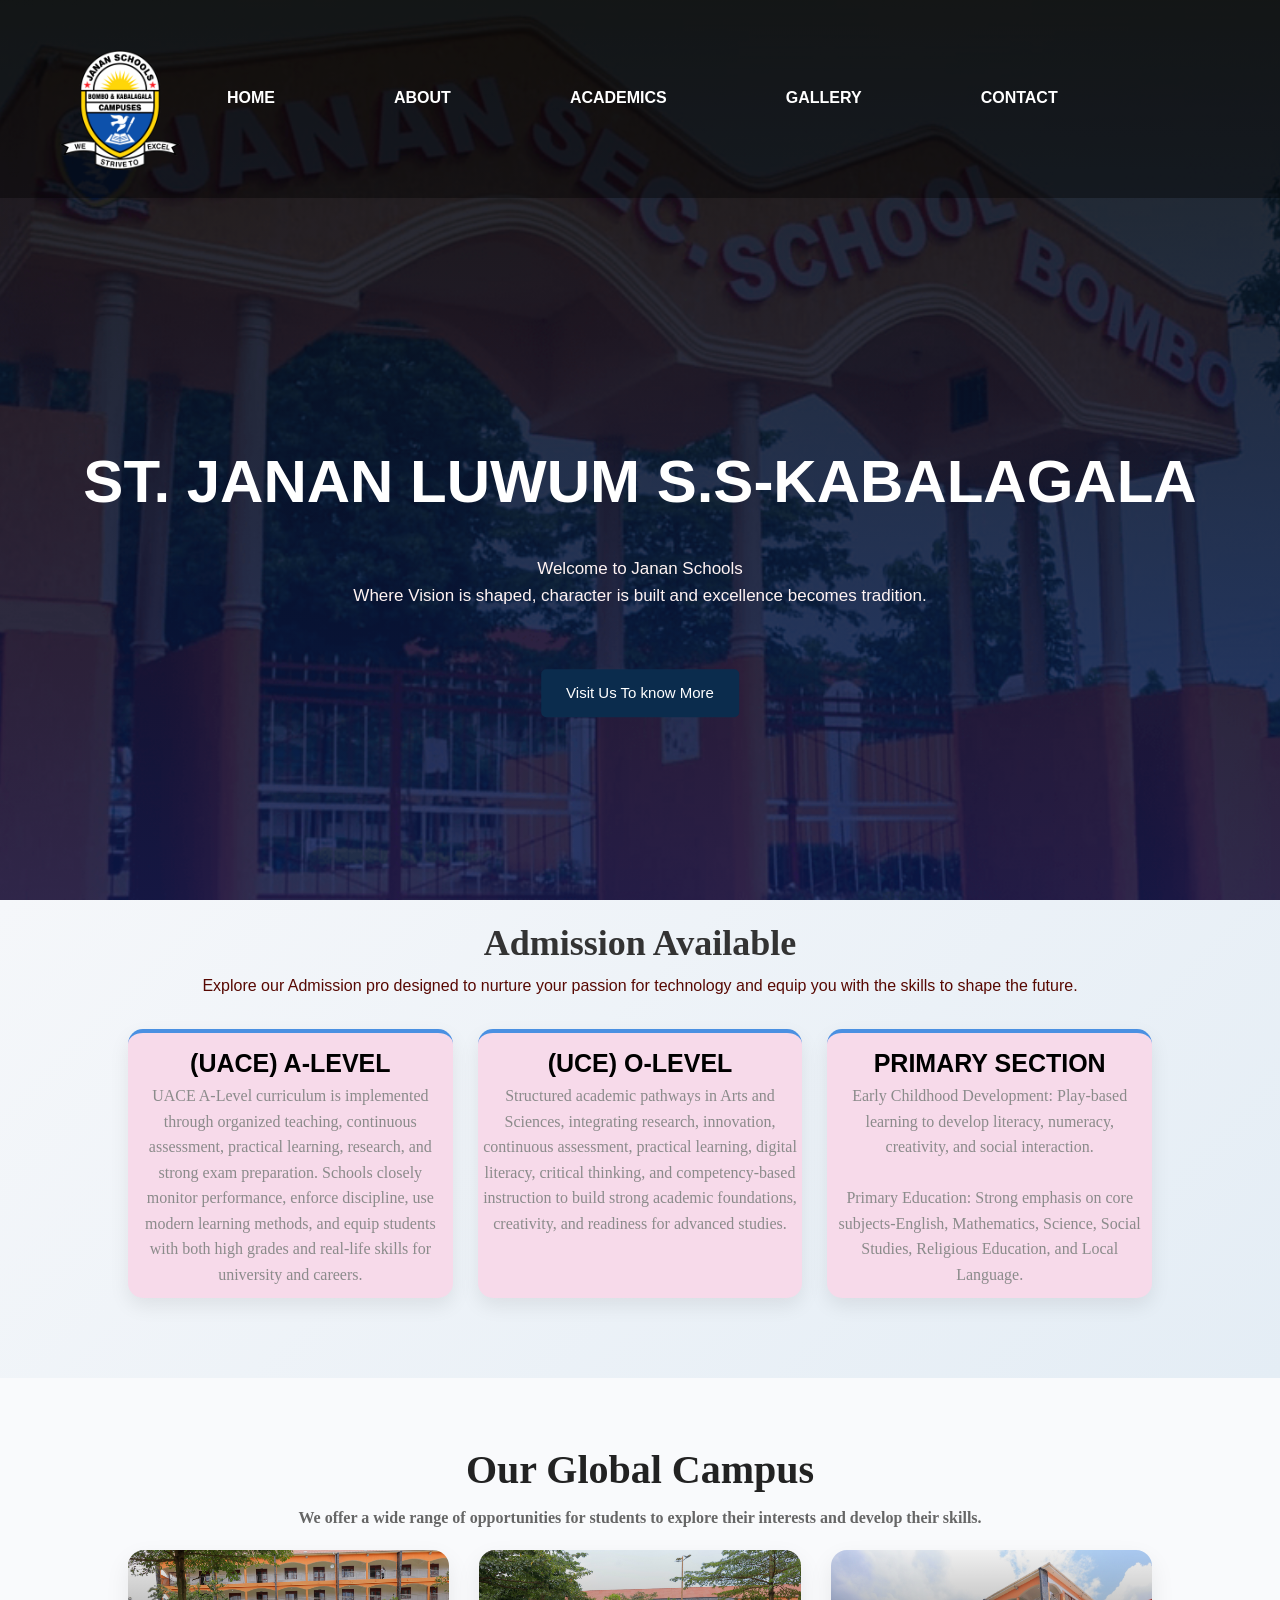
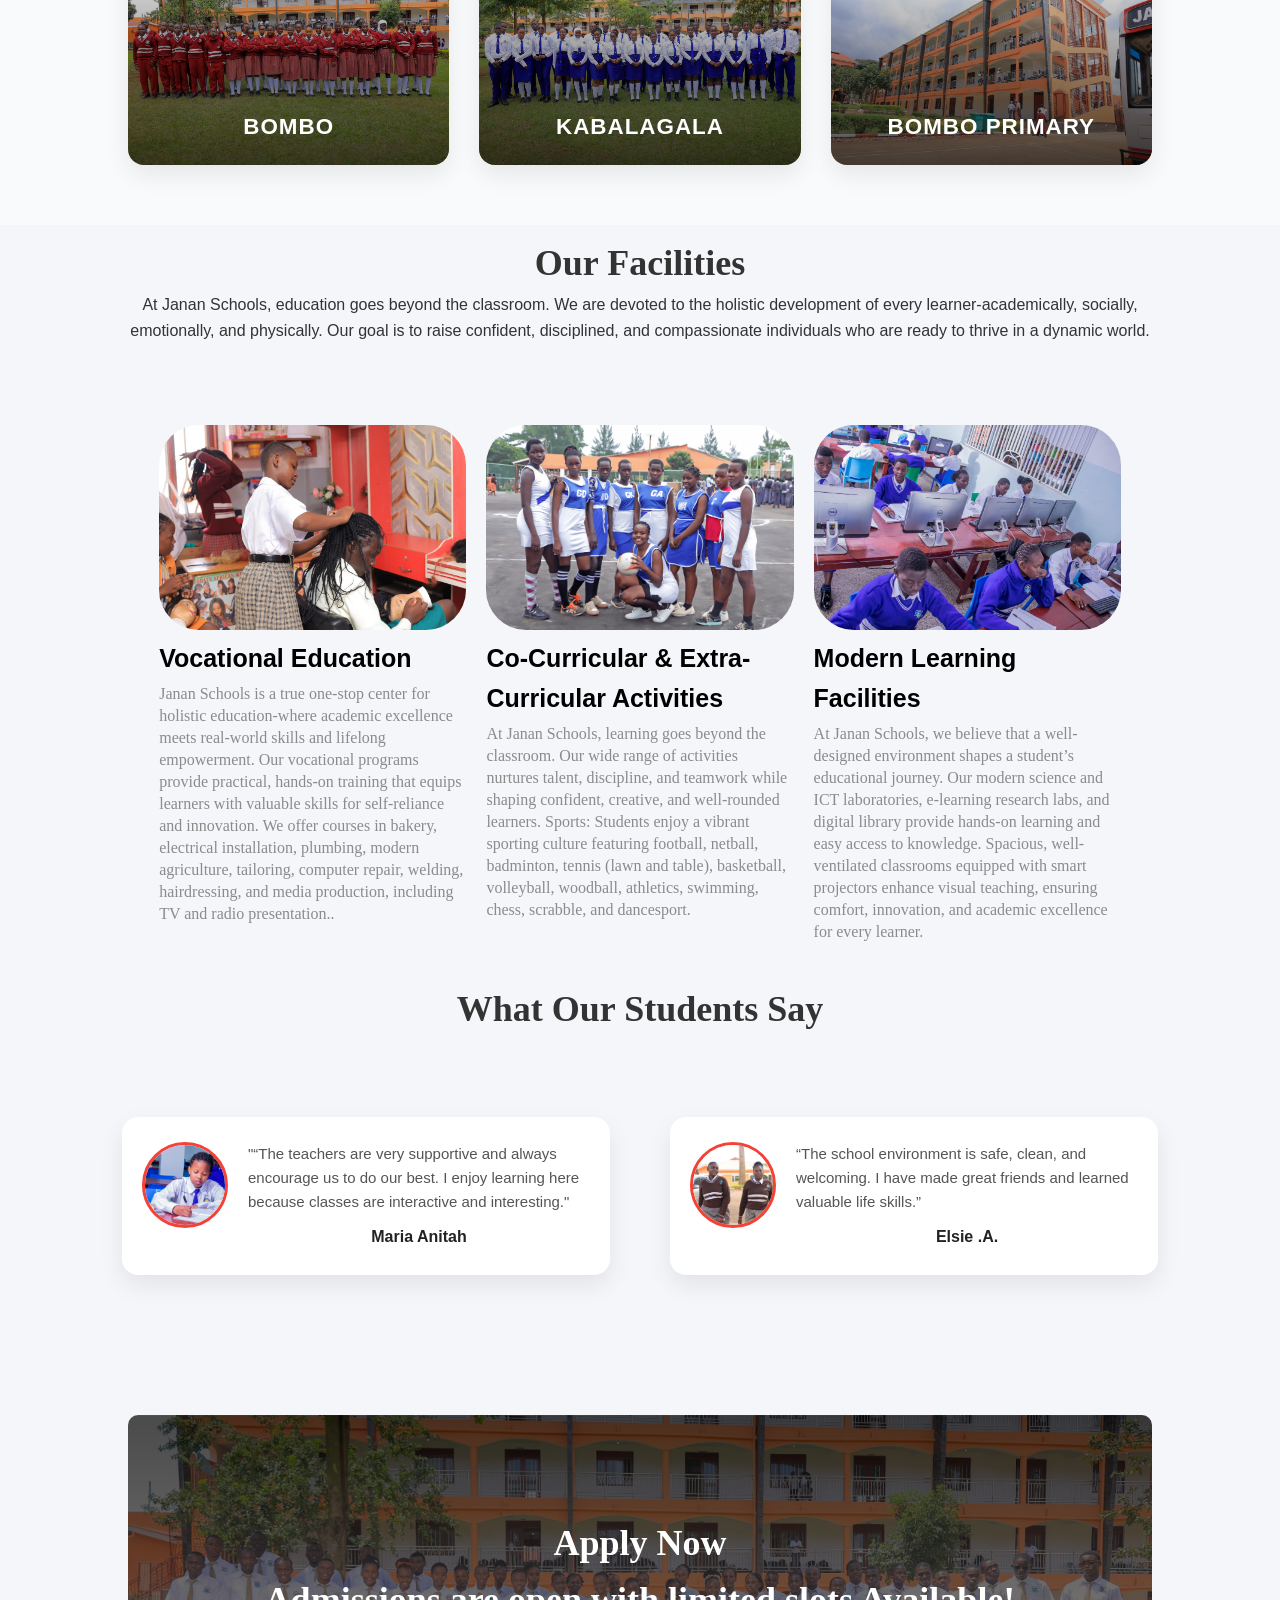
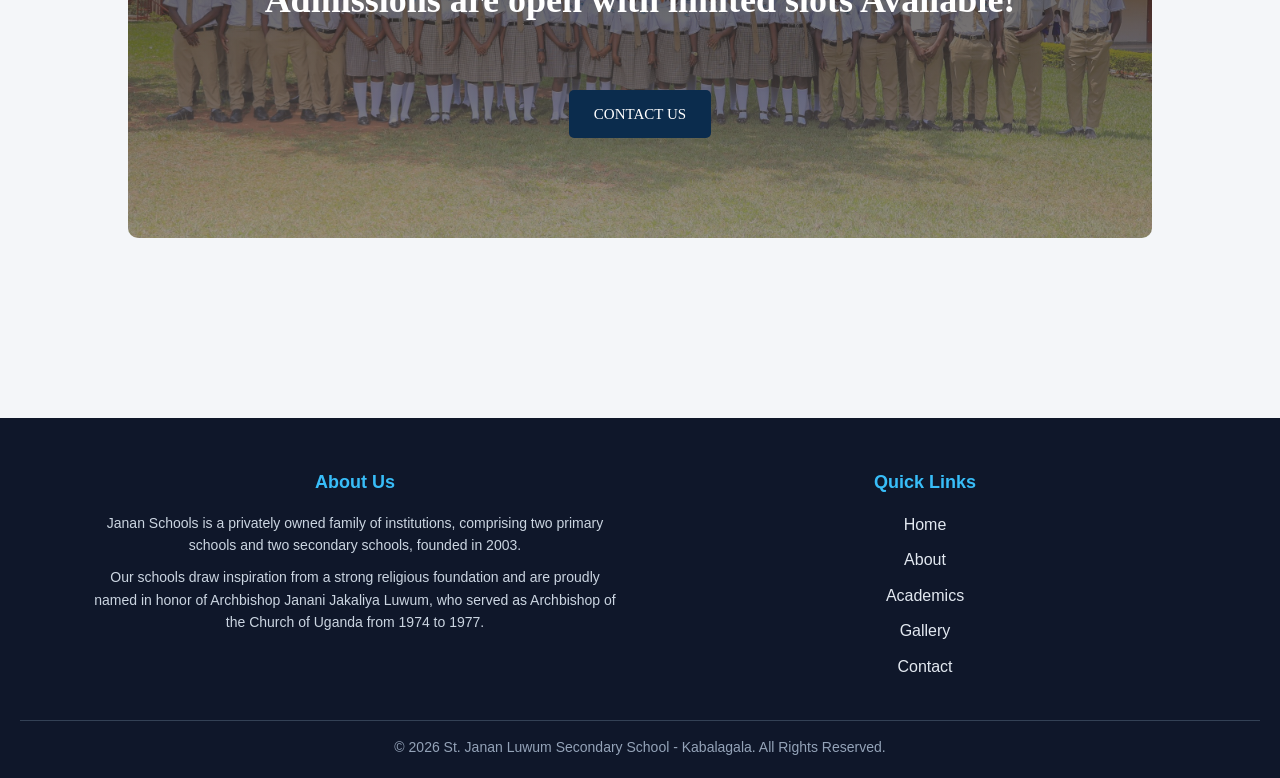
==== index.html @ 93f0259e "Add files via upload" ====
<!DOCTYPE html>
<html lang="en">
  <head>
    <meta charset="UTF-8" />
    <meta name="viewport" content="width=device-width, initial-scale=1.0" />
    <title>St.Janan Luwum S.S-Kabalagala</title>
    <link rel="icon" href="logo.png" type="image/x-icon" />
    <link rel="stylesheet" href="style.css" />
      </head>
  <body>
   <section class="header">
  <nav>
    <a href="home.html" class="logo">
      <img src="college_logo.png" alt="College Logo" />
    </a>

    <div class="nav-links">
      <ul>
        <li><a href="index.html">HOME</a></li>
        <li><a href="about.html">ABOUT</a></li>
        <li><a href="academics.html">ACADEMICS</a></li>
        <li><a href="gallery.html">GALLERY</a></li>
        <li><a href="contact.html">CONTACT</a></li>
      </ul>
    </div>
  </nav>

       <body class="janan-home">
              <div class="text-box">
        <h1>ST. JANAN LUWUM S.S-KABALAGALA</h1>
        <p> Welcome to Janan Schools <br>
          Where Vision is shaped, character is built and excellence becomes tradition.
        </p>
        <a href="" class="hero-btn">Visit Us To know More</a>
      </div>
    </section>

    <!-- -------course--------- -->
    <section class="course">
      <h1>Admission Available</h1>
      <div class="course-intro">
        <p>
          Explore our Admission pro designed to nurture
          your passion for technology and equip you with the skills to shape the
          future.
        </p> 
      </div>
      <div class="row">
        <div class="course-col">
          <h3>(UACE) A-LEVEL </h3>
          <p>
            UACE A-Level curriculum is implemented through organized teaching, continuous assessment, 
            practical learning, research, and strong exam preparation. Schools closely monitor performance, 
            enforce discipline, use modern learning methods, and equip students with both high grades and 
            real-life skills for university and careers.
          </p>
        </div>
        <div class="course-col">
          <h3>(UCE) O-LEVEL</h3>
          <p>
            Structured academic pathways in Arts and Sciences, integrating research, innovation, continuous assessment, 
            practical learning, digital literacy, critical thinking, and competency-based instruction to build strong 
            academic foundations, creativity, and readiness for advanced studies.
          </p>
        </div>
        <div class="course-col">
          <h3>PRIMARY SECTION</h3>
          <p>
            Early Childhood Development: Play-based learning to develop literacy, numeracy, creativity, and social interaction.<br><br>
            Primary Education: Strong emphasis on core subjects-English, Mathematics, Science, Social Studies, Religious Education, and Local Language.
          </p> 
        </div>
      </div>
    </section>

    <script>
document.addEventListener("DOMContentLoaded", function () {
  const courseSection = document.querySelector(".course");

  if (!courseSection) return;

  const observer = new IntersectionObserver((entries) => {
    entries.forEach(entry => {
      if (entry.isIntersecting) {
        courseSection.classList.add("course-animate");
      }
    });
  }, {
    threshold: 0.25
  });

  observer.observe(courseSection);
});
</script>

<section class="campus">
  <div class="campus-header">
    <h1>Our Global Campus</h1>
    <p>
      We offer a wide range of opportunities for students to explore their interests and develop their skills.
    </p>
  </div>

  <div class="campus-grid">
    <div class="campus-card">
      <img src="campus1.jpg" alt="" />
      <div class="overlay">
        <h3>BOMBO</h3>
      </div>
    </div>

    <div class="campus-card">
      <img src="campus2.jpg" alt="" />
      <div class="overlay">
        <h3>KABALAGALA</h3>
      </div>
    </div>

    <div class="campus-card">
      <img src="campus3.jpg" alt="" />
      <div class="overlay">
        <h3>BOMBO PRIMARY</h3>
      </div>
    </div>
  </div>
</section>

    <!-- --------------facilities---------------- -->

    <section class="facilities">
      <h1>Our Facilities</h1>
      <div class="facilities-intro">
        <p>
         At Janan Schools, education goes beyond the classroom. We are devoted to the holistic 
        development of every learner-academically, socially, emotionally, and physically. 
        Our goal is to raise confident, disciplined, and compassionate individuals who are ready to thrive in a dynamic world.
        </p> <br> <br>
      </div>
      <div class="row">
        <div class="facilities-col">
          <img src="facilities1.jpg" alt="" />
          <h3>Vocational Education</h3>
          <p>
            Janan Schools is a true one-stop center for holistic education-where academic excellence meets real-world skills 
            and lifelong empowerment.
            Our vocational programs provide practical, hands-on training that equips learners with valuable skills for 
            self-reliance and innovation.
            We offer courses in bakery, electrical installation, plumbing, modern agriculture, tailoring, computer repair, welding, hairdressing, 
            and media production, including TV and radio presentation..
          </p>
        </div>
        <div class="facilities-col">
          <img src="facilities2.jpg" alt="" />
          <h3>Co-Curricular & Extra-Curricular Activities</h3>
          <p>
            At Janan Schools, learning goes beyond the classroom. Our wide range of activities nurtures talent, 
            discipline, and teamwork while shaping confident, creative, and well-rounded learners.
            Sports: Students enjoy a vibrant sporting culture featuring football, netball, badminton, 
            tennis (lawn and table), basketball, volleyball, woodball, athletics, swimming, chess, scrabble, and dancesport.
          </p>
        </div>

        <div class="facilities-col">
          <img src="facilities3.jpg" alt="" />
          <h3>Modern Learning Facilities</h3>
          <p>
            At Janan Schools, we believe that a well-designed environment shapes a student’s educational journey.
            Our modern science and ICT laboratories, e-learning research labs, and digital library provide 
            hands-on learning and easy access to knowledge. Spacious, well-ventilated classrooms equipped with 
            smart projectors enhance visual teaching, ensuring comfort, innovation, and academic excellence for every learner.
          </p>
        </div>
      </div>
    </section>

    <!-- ---------testimonials-------------- -->

    <div class="row">
      <h1>What Our Students Say</h1>
      
      <div class="row">
        <div class="testimonial-col">
          <img src="student1.jpg" alt="" />
          <div>
            <p>
              "“The teachers are very supportive and always encourage us to do our best.
               I enjoy learning here because classes are interactive and interesting."
               
            </p>
            <h3>Maria Anitah</h3>
            
          </div>
        </div>

        <div class="testimonial-col">
          <img src="student2.png" alt="" />
          <div>
            <p>
              “The school environment is safe, clean, and welcoming.
              I have made great friends and learned valuable life skills.”
            </p>
            <h3>Elsie .A.</h3>
            <i class="fa fa-star"></i>
            <i class="fa fa-star"></i>
            <i class="fa fa-star"></i>
            <i class="fa fa-star"></i>
            <i class="fa fa-star-o"></i>
          </div>
        </div>
      </div>
    </section>

    <!-- --------call to action----------- -->

    <section class="cta">
      <h1>
        Apply Now <br />
        Admissions are open with limited slots Available!
      </h1>
      <a href="" class="hero-btn">CONTACT US</a>
    </section>

    <!-- ----------footer---------------- -->

    <footer class="footer">

  <div class="footer-container">

    <!-- ABOUT SECTION -->
    <div class="footer-section about">
      <h3>About Us</h3>
      <p>
        Janan Schools is a privately owned family of institutions, comprising two primary schools and two secondary schools, founded in 2003.
      </p>
      <p>
        Our schools draw inspiration from a strong religious foundation and are proudly named in honor of Archbishop Janani Jakaliya Luwum,
        who served as Archbishop of the Church of Uganda from 1974 to 1977.
      </p>
    </div>

    <!-- NAVIGATION LINKS -->
    <div class="footer-section">
      <h3>Quick Links</h3>
      <a href="index.html">Home</a>
      <a href="about.html">About</a>
      <a href="academics.html">Academics</a>
      <a href="gallery.html">Gallery</a>
      <a href="contact.html">Contact</a>
    </div>

  </div>

  <!-- BOTTOM BAR -->
  <div class="footer-bottom">
    <p>© 2026 St. Janan Luwum Secondary School - Kabalagala. All Rights Reserved.</p>
  </div>

</footer>
    
      

    <!--Javascript for Toggle Menu-->
    <script>
      var navLinks = document.getElementById("navLinks");

      function showMenu() {
        navLinks.style.right = "0";
      }

      function hideMenu() {
        navLinks.style.right = "-200px";
      }
    </script>
  </body>
</html>
---- style.css ----
* {
  margin: 0;
  padding: 0;
}

.header {
  min-height: 100vh;
  width: 100%;
  background-image: 
    linear-gradient(rgba(7, 7, 7, 0.877), rgba(9, 22, 78, 0.815)),
    url("bg1.jpeg");
  background-position: center;
  background-size: cover;
  position: relative;
}
nav {
  display: flex;
  padding: 0% 6%;
  justify-content: space-between;
  align-items: center;
  background: #0b2c4d;
}

nav img {
  margin-top: 30px;
  width: 150px;
}

.nav-links {
  flex: 1;
  text-align: left;
}

.nav-links ul {
  list-style: none;
  display: flex;
  }

.nav-links ul li  {
  list-style: none;
  display: inline-block;
  padding: 10px 35px;
  position: relative; 
}
  .nav-links ul li a{
  color: white;
  text-decoration: none;
  font-size: 16px;
  font-weight: bold;
  transition: 0.3s;
  font-family: "Poppins", sans-serif;
}

.nav-links ul li::after {
  content: "";
  width: 0%;
  height: 2px;
  background: #f44336;
  display: block;
  margin: auto;
  transition: 0.5s;
}

.nav-links ul li:hover::after {
  width: 100%;
}

.nav-links ul li a:hover,
.nav-links ul li a.active {
  color: #ffcc00;
}


.text-box {
  width: 87%;
  color: white;
  position: absolute;
  top: 64%;
  left: 50%;
  transform: translate(-50%, -50%);
  text-align: center;
}

.text-box h1 {
  font-size: 60px;
  font-family: "Montserrat", sans-serif;
}

.text-box p {
  margin: 25px 0 40px;
  color: #fff3f3;
  font-size: 17px;
  font-family: "Poppins", sans-serif;
}

.hero-btn {
  display: inline-block;
  text-decoration: none;
  color: white;
  border: 1px solid #ffffff;
  padding: 12px 34px;
  font-size: 15px;
  background: darkblue;
  position: relative;
}

.hero-btn:hover {
  border: 1px solid #f44336;
  background: #f44336;
  transition: 0.8s;
}

nav .fa {
  display: none;
}

@media (max-width: 700px) {
  .text-box h1 {
    font-size: 35px;
  }

  .nav-links ul li {
    display: block;
  }

  .nav-links {
    position: fixed;
    background: #f44336;
    height: 100vh;
    width: 200px;
    max-width: 100%;
    top: 0;
    right: -200px;
    text-align: left;
    z-index: 2;
    transition: 0.3s;
  }

  nav .fa {
    display: block;
    color: #fff;
    margin: 10px;
    font-size: 22px;
    cursor: pointer;
  }

  .nav-links ul {
    padding: 30px;
  }
}


.header {
  position: relative;
  width: 100%;
  height: 100vh;
  overflow: hidden;
  font-family: Arial, sans-serif;
}

/* NAVIGATION */
.header nav {
  display: flex;
  justify-content: space-between;
  align-items: center;
  padding: 20px 60px;
  position: absolute;
  width: 100%;
  z-index: 10;
  background: rgba(0, 0, 0, 0.4);
}

.header .logo img {
  width: 120px;
}

.header .nav-links ul {
  list-style: none;
  display: flex;
  gap: 25px;
}

.header .nav-links ul li a {
  text-decoration: none;
  color: white;
  font-weight: bold;
  padding: 8px 12px;
  transition: 0.3s;
}

.header .nav-links ul li a:hover {
  background: #ffcc00;
  color: #000;
  border-radius: 5px;
}



/* ----course---------- */

/* ===== COURSE SECTION (SAFE ISOLATED VERSION) ===== */
.course {
  width: 100%;
  padding: 80px 10%;
  background: linear-gradient(135deg, #f5f7fa, #e4edf5);
  text-align: center;
  overflow: hidden;
}


/* Row */
.course .row {
  display: flex;
  flex-wrap: wrap;
  justify-content: center;
  gap: 25px;
}

/* Cards */
.course-col {
  flex: 1;
  min-width: 280px;
  max-width: 350px;
  background: #fff;
  padding: 25px 20px;
  border-radius: 15px;
  box-shadow: 0 8px 20px rgba(0,0,0,0.08);
  border-top: 4px solid #4a90e2;

  opacity: 0;
  transform: translateY(40px);
  transition: all 0.8s ease;
}

/* Hover */
.course-col:hover {
  transform: translateY(-8px);
  box-shadow: 0 12px 28px rgba(0,0,0,0.12);
  border-top-color: #ff9800;
}

/* ===== SAFE ANIMATION TRIGGER (ISOLATED CLASS) ===== */
.course.course-animate h1,
.course.course-animate .course-intro p {
  opacity: 1;
  transform: translateY(0);
}

.course.course-animate .course-col {
  opacity: 1;
  transform: translateY(0);
}

/* Stagger */
.course.course-animate .course-col:nth-child(1) { transition-delay: 0.2s; }
.course.course-animate .course-col:nth-child(2) { transition-delay: 0.4s; }
.course.course-animate .course-col:nth-child(3) { transition-delay: 0.6s; }

/* Responsive */
@media (max-width: 768px) {
  .course {
    padding: 60px 5%;
  }

  .course h1 {
    font-size: 30px;
  }

  .course-col {
    text-align: center;
  }
}



/* ===== Admissions Section (Scoped) ===== */
.course-admissions {
  padding: 80px 10%;
  background: linear-gradient(135deg, #f6f9ff, #eef4ff);
  font-family: "Segoe UI", sans-serif;
}

/* Header */
.course-admissions .course-header {
  text-align: center;
  margin-bottom: 40px;
}

.course-admissions h1 {
  font-size: 42px;
  color: #1f2a44;
  margin-bottom: 10px;
  letter-spacing: 1px;
}

.course-admissions .subtitle {
  font-size: 18px;
  color: #5b6b8a;
}

/* Intro */
.course-admissions .course-intro {
  max-width: 900px;
  margin: 0 auto 50px;
  text-align: center;
  color: #444;
  font-size: 16px;
  line-height: 1.7;
}

/* Grid Layout */
.course-admissions .course-grid {
  display: grid;
  grid-template-columns: repeat(auto-fit, minmax(260px, 1fr));
  gap: 25px;
}

/* Cards */
.course-admissions .course-card {
  background: #ffffff;
  border-radius: 16px;
  padding: 25px;
  box-shadow: 0 10px 25px rgba(0,0,0,0.08);
  transition: transform 0.3s ease, box-shadow 0.3s ease;
  position: relative;
  overflow: hidden;
}

.course-admissions .course-card:hover {
  transform: translateY(-8px);
  box-shadow: 0 15px 35px rgba(0,0,0,0.12);
}

/* Badge */
.course-admissions .badge {
  display: inline-block;
  background: #1f6fff;
  color: #fff;
  font-size: 12px;
  padding: 5px 10px;
  border-radius: 20px;
  margin-bottom: 10px;
}

/* Titles */
.course-admissions .course-card h3 {
  font-size: 20px;
  color: #1f2a44;
  margin-bottom: 10px;
}

/* Button */
.course-admissions .apply-btn {
  display: inline-block;
  margin-top: 15px;
  padding: 10px 18px;
  background: #1f6fff;
  color: #fff;
  text-decoration: none;
  border-radius: 8px;
  font-weight: 500;
  transition: 0.3s;
}

.course-admissions .apply-btn:hover {
  background: #0f4fd6;
}

.course {
  width: 80%;
  margin: auto;
  text-align: center;
  padding-top: 15px;
}

h1 {
  font-size: 36px;
  font-weight: 600;
}

.course-col p {
  color: #8b8b8b;
  font-size: 16px;
  font-weight: 400;
  }

.row {
  margin-top: 3%;
  display: flex;
  justify-content: space-between;
}

.course-col {
  flex-basis: 30%;
  background: rgb(247, 218, 234);
  border-radius: 15px;
  padding: 10px 5px;
  box-sizing: border-box;
  transition: 0.5s;
  color:#f44336;
  
}
.bottom {
  background-color: darkblue;
  text-align:center;
  margin-bottom: auto;
  color:yellow;

}

.course-intro p {
  color: #570802;
  font-family: 'Segoe UI', Tahoma, Geneva, Verdana, sans-serif;
}

h3 {
  text-align: center;
  font-weight: 800px;
  color: #000000;
  font-size: 25px;
  font-family: 'Lucida Sans', 'Lucida Sans Regular', 'Lucida Grande', 'Lucida Sans Unicode', Geneva, Verdana, sans-serif;
}

.hero-btn {
  background-color: darkblue;
  border-radius: 40px;
}

.course-col:hover {
  box-shadow: 0 0 20px 0px rgba(0, 0, 0, 0.4);
  border-radius: 30px;
  transform: translateY(-10px);
}

@media (max-width: 700px) {
  .row {
        flex-direction: column;
  }

  .course-col:hover {
    box-shadow: 0 0 5px 0px rgba(0, 0, 0, 0.4);
    border-radius: 0px;
    transform: translateX(0px);
  }
}

/* -------------campus----------------- */
.campus {
  padding: 60px 10%;
  background: #f9fafc;
  text-align: center;
}

.campus-header h1 {
  font-size: 2.5rem;
  margin-bottom: 3px;
  color: #222;
}

.campus-header p {
  color: #666;
  font-weight: bold;
  margin: 0 auto;
  line-height: 1.6;
}

.campus-grid {
  display: grid;
  grid-template-columns: repeat(auto-fit, minmax(280px, 1fr));
  gap: 30px;
  margin-top: 20px;
}

.campus-card {
  position: relative;
  overflow: hidden;
  border-radius: 16px;
  cursor: pointer;
  box-shadow: 0 10px 25px rgba(0,0,0,0.08);
  transition: transform 0.3s ease, box-shadow 0.3s ease;
}

.campus-card img {
  width: 100%;
  height: 100%;
  display: block;
  transition: transform 0.5s ease;
}

/* Hover effects */
.campus-card:hover {
  transform: translateY(-10px);
  box-shadow: 0 20px 40px rgba(0,0,0,0.15);
}

.campus-card:hover img {
  transform: scale(1.1);
}

/* Overlay */
.overlay {
  position: absolute;
  bottom: 0;
  left: 0;
  width: 100%;
  height: 100%;
  background: linear-gradient(to top, rgba(0,0,0,0.7), transparent);
  display: flex;
  align-items: flex-end;
  justify-content: center;
  padding-bottom: 20px;
  transition: 0.3s ease;
}

.overlay h3 {
  color: #fff;
  font-size: 1.4rem;
  letter-spacing: 1px;
}

/* -------------gallery----------------- */

.gallery {
  padding: 20px 5%;
  background: #f9f9fb;
  text-align: center;
}

.gallery h1 {
  font-size: 2.5rem;
  margin-bottom: 10px;
  color: #222;
  font-weight: 700;
}

.gallery p {
  font-size: 1rem;
  color: #555;
  margin-bottom: 40px;
  line-height: 1.6;
}

/* Grid Layout */
.gallery .row {
  display: grid;
  grid-template-columns: repeat(auto-fit, minmax(250px, 1fr));
  gap: 20px;
}

/* Image Container */
.gallery .campus-col {
  overflow: hidden;
  border-radius: 12px;
  position: relative;
  background: #000;
  box-shadow: 0 4px 15px rgba(0,0,0,0.08);
}

/* Images */
.gallery .campus-col img {
  width: 100%;
  height: 100%;
  display: block;
  object-fit: cover;
  transition: transform 0.5s ease, opacity 0.4s ease;
}

/* Hover Effects */
.gallery .campus-col:hover img {
  transform: scale(1.1);
  opacity: 0.85;
}

/* Optional overlay effect */
.gallery .campus-col::after {
  content: "View";
  position: absolute;
  bottom: 0;
  left: 0;
  width: 100%;
  padding: 10px;
  background: linear-gradient(transparent, rgba(0,0,0,0.7));
  color: #fff;
  font-size: 0.9rem;
  opacity: 0;
  transition: opacity 0.3s ease;
}

.gallery .campus-col:hover::after {
  opacity: 1;
}

/* Responsive Tweaks */
@media (max-width: 768px) {
  .gallery h1 {
    font-size: 2rem;
  }

  .gallery p {
    font-size: 0.95rem;
  }
}
/* Initial state */
.gallery .campus-col.hidden {
  opacity: 0;
  transform: translateY(50px) scale(0.95);
  filter: blur(6px);
}

/* Animated state */
.gallery .campus-col.show {
  opacity: 1;
  transform: translateY(0) scale(1);
  filter: blur(0);
  transition: 
    opacity 0.6s ease,
    transform 0.6s ease,
    filter 0.6s ease;
}

/* ---------------facilities--------------------- */

.facilities {
  width: 80%;
  margin: auto;
  text-align: center;
  padding-top: 10px;
}

.facilities-intro p {
  font-family: 'Segoe UI', Tahoma, Geneva, Verdana, sans-serif;
}

.facilities-col {
  flex-basis: 30%;
  border-radius: 15px;
  text-align: left;
}

.facilities-col img {
  width: 100%;
  border-radius: 40px;
}

.facilities-col p {
  padding: 0;
  color: #8b8b8b;
  font-size: 16px;
  line-height: 22px;
}

.facilities-col h3 {
  margin-bottom: 5px;
  text-align: left;
}

/* --------------testimonials---------------- */

.testimonial {
  width: 80%;
  margin: auto;
  text-align: center;
  padding: 60px 0 30px;
}

.testimonial-col {
  flex-basis: 35%;
  border-radius: 16px;
  margin: 20px;
  background: #ffffff;
  padding: 25px 20px;
  cursor: pointer;
  display: flex;
  align-items: flex-start;
  gap: 20px;

  box-shadow: 0 10px 25px rgba(0, 0, 0, 0.08);
  transition: transform 0.3s ease, box-shadow 0.3s ease;
}

.testimonial-col:hover {
  transform: translateY(-5px);
  box-shadow: 0 15px 35px rgba(0, 0, 0, 0.12);
}

.testimonial-col img {
  height: 80px;
  width: 80px;
  object-fit: cover;
  border-radius: 50%;
  border: 3px solid #f44336;
}

.testimonial-col p {
  font-size: 15px;
  line-height: 1.6;
  color: #555;
  margin-bottom: 10px;
  font-family: "Poppins", sans-serif;
}

.testimonial-col h3 {
  font-family: "Poppins", sans-serif;
  margin: 0;
  color: #222;
  font-size: 16px;
}

.testimonial-col .fa {
  color: #f44336;
  margin-top: 8px;
  font-size: 14px;
}

/* Layout improvement for row */
.row {
  display: flex;
  justify-content: center;
  flex-wrap: wrap;
  gap: 20px;
}

/* Mobile responsiveness */
@media (max-width: 700px) {
  .testimonial {
    width: 90%;
    padding: 40px 0;
  }

  .testimonial-col {
    flex-basis: 100%;
    flex-direction: column;
    text-align: center;
    align-items: center;
  }

  .testimonial-col img {
    margin: 0 0 10px 0;
  }
}

/* -------------cta---------- */

.cta {
  margin: 100px auto;
  width: 80%;
  background-image: 
    linear-gradient(rgba(0, 0, 0, 0.7), rgba(117, 108, 108, 0.7)),
    url("bg2.jpg");
  background-position: center;
  background-size: cover;
  border-radius: 10px;
  text-align: center;
  padding: 100px 0;
}

.cta h1 {
  color: #fff;
  margin-bottom: 40px;
  padding: 0;
}

@media (max-width: 700px) {
  .cta h1 {
    font-size: 24px;
  }
}

/* ---------footer------------ */

/* ================= GLOBAL FOOTER ================= */

html, body {
  margin: 0;
  padding: 0;
  box-sizing: border-box;
}

/* MAIN FOOTER */
.footer {
  width: 100%;
  text-align: center;
  padding: 30px 15px;
  background: linear-gradient(135deg, #570802, #8b1e12, #f44336);
  color: #ffffff;
  font-family: Verdana, Geneva, Tahoma, sans-serif;
}

.footer h1 {
  margin: 0 0 5px;
  font-size: 20px;
  font-weight: 500;
}

.footer-intro p {
  font-size: 12px;
  color: #f5d6d3;
  
  margin: 0 auto;
  line-height: 1.5;
}




.footer {
  background: #0f172a;
  color: #ffffff;
  padding: 50px 20px 20px;
  margin-top: 60px;
}

/* layout */
.footer-container {
  max-width: 1100px;
  margin: auto;
  display: flex;
  justify-content: space-between;
  gap: 40px;
  flex-wrap: wrap;
}

/* sections */
.footer-section {
  flex: 1;
  min-width: 250px;
}

.footer-section h3 {
  font-size: 18px;
  margin-bottom: 15px;
  color: #38bdf8;
}

/* about text */
.footer-section p {
  font-size: 14px;
  line-height: 1.6;
  color: #cbd5e1;
  margin-bottom: 10px;
}

/* links */
.footer-section a {
  display: block;
  color: #e2e8f0;
  text-decoration: none;
  margin-bottom: 10px;
  transition: 0.3s;
}

.footer-section a:hover {
  color: #38bdf8;
  padding-left: 6px;
}

/* bottom bar */
.footer-bottom {
  text-align: center;
  border-top: 1px solid #334155;
  margin-top: 30px;
  padding-top: 15px;
  font-size: 14px;
  color: #94a3b8;
}

/* responsive */
@media (max-width: 700px) {
  .footer-container {
    flex-direction: column;
    text-align: center;
  }

  .footer-section a {
    display: inline-block;
    margin: 5px 10px;
  }
}




/* Make sure it always sticks to full width */
.body {
  margin: 0;
  padding: 0;
}

/* --------------------about us page--------------------------------- */

.sub-header {
  height: 40vh;
  width: 100%;
  background-image: 
    linear-gradient(rgba(4, 9, 30, 0.7), rgba(4, 9, 30, 0.7)),
    url("about_us.jpg");
  background-position: center;
  background-size: cover;
  text-align: center;
}

.sub-header h1 {
  margin-top: 30px;
  font-family: "Montserrat", sans-serif;
  color: #fff;
}

.about-us {
  width: 80%;
  margin: auto;
  padding-top: 20px;
  padding-bottom: 10px;
}

.about-col {
  flex-basis: 48%;
  padding: 30px 2px;
}

.about-col img {
  width: 100%;
}

.about-col h1 {
  padding-top: 0;
  margin-top: 10px;
}

.about-col p {
  padding: 15px 0 25px;
  color: #8b8b8b;
  line-height: 25px;
}

.red-btn {
  border: 1px solid #f44336;
  background: transparent;
  color: #f44336;
}

.red-btn:hover {
  color: #fff;
}

@media (max-width: 700px) {
  .sub-header {
    height: 50vh;
    width: 100%;
    background: 
      linear-gradient(rgba(4, 9, 30, 0.7), rgba(4, 9, 30, 0.7)),
      url("bg3.jpg") center/cover;
    text-align: center;
  }
}

  .about-col img {
    display: none;
  }

  .about-col {
    flex-basis: 48%;
    padding: 0px 2px;
  }

  .about-us {
    width: 80%;
    margin: auto;
    padding-top: 0px;
    padding-bottom: 20px;
  }



/* BASE (Mobile First) */
.about-us {
  padding: 50px 20px;
  background: #f9fafc;
  font-family: Arial, sans-serif;
}

.about-container {
  display: flex;
  flex-direction: column;
  gap: 25px;
}

/* IMAGE */
.about-image img {
  width: 100%;
  border-radius: 14px;
  box-shadow: 0 10px 25px rgba(0,0,0,0.12);
}

/* TEXT */
.about-content h1 {
  font-size: 24px;
  color: #1f2937;
  margin-bottom: 10px;
}

.intro {
  color: #555;
  font-size: 15px;
  margin-bottom: 20px;
}

/* GRID (Mobile: 1 column) */
.about-grid {
  display: grid;
  grid-template-columns: 1fr;
  gap: 15px;
}

/* CARDS */
.about-card {
  background: #fff;
  padding: 15px;
  border-radius: 12px;
  box-shadow: 0 5px 15px rgba(0,0,0,0.08);
}

.about-card h3 {
  color: #b91c1c;
  font-size: 16px;
  margin-bottom: 8px;
}

.about-card p,
.about-card ul {
  font-size: 14px;
  color: #444;
}

.about-card ul {
  padding-left: 18px;
}

.hero-btn {
  display: inline-block;
  margin-top: 20px;
  padding: 10px 18px;
  background: #b91c1c;
  color: #fff;
  border-radius: 8px;
  text-decoration: none;
  transition: 0.3s ease;
}

.hero-btn:hover {
  background: #7f1d1d;
}

/* TABLET */
@media (min-width: 768px) {
  .about-container {
    flex-direction: row;
    align-items: center;
  }

  .about-image,
  .about-content {
    flex: 1;
  }

  .about-grid {
    grid-template-columns: 1fr 1fr;
  }

  .about-content h1 {
    font-size: 30px;
  }
}

/* DESKTOP */
@media (min-width: 1024px) {
  .about-us {
    padding: 80px 10%;
  }

  .about-content h1 {
    font-size: 34px;
  }
}



/* PAGE BACKGROUND (important for glass effect) */
.about-us {
  padding: 80px 10%;
  background: linear-gradient(135deg, #eef2ff, #f9fafc);
  font-family: Arial, sans-serif;
}

/* MAIN LAYOUT */
.about-container {
  display: flex;
  gap: 40px;
  align-items: center;
  flex-wrap: wrap;
}

/* IMAGE GLASS FRAME */
.about-image img {
  width: 100%;
  border-radius: 18px;
  box-shadow: 0 10px 30px rgba(0,0,0,0.15);
}

/* GLASS CONTENT CARD */
.about-content {
  flex: 1;
  min-width: 320px;

  background: rgba(255, 255, 255, 0.25);
  backdrop-filter: blur(12px);
  -webkit-backdrop-filter: blur(12px);

  border: 1px solid rgba(255, 255, 255, 0.4);
  border-radius: 20px;

  padding: 30px;
  box-shadow: 0 8px 32px rgba(0,0,0,0.12);
}

/* TITLE */
.about-content h1 {
  font-size: 32px;
  font-weight: 700;
  color: #1f2937;
  line-height: 1.3;
  margin-bottom: 15px;
}

/* INTRO TEXT */
.about-content .intro {
  font-size: 16px;
  line-height: 1.8;
  color: #374151;
  margin-bottom: 20px;
}

/* GLASS GRID CARDS */
.about-grid {
  display: grid;
  grid-template-columns: 1fr 1fr;
  gap: 15px;
}

/* INDIVIDUAL GLASS CARDS */
.about-card {
  background: rgba(255, 255, 255, 0.35);
  backdrop-filter: blur(10px);
  -webkit-backdrop-filter: blur(10px);

  border: 1px solid rgba(255, 255, 255, 0.4);
  border-radius: 16px;

  padding: 18px;
  box-shadow: 0 6px 20px rgba(0,0,0,0.08);

  transition: transform 0.3s ease, box-shadow 0.3s ease;
}

.about-card:hover {
  transform: translateY(-5px);
  box-shadow: 0 10px 25px rgba(0,0,0,0.15);
}

/* CARD TITLES */
.about-card h3 {
  color: #b91c1c;
  font-size: 16px;
  margin-bottom: 8px;
}

/* TEXT */
.about-card p,
.about-card ul {
  font-size: 14px;
  color: #374151;
}

.about-card ul {
  padding-left: 18px;
}

/* BUTTON (GLASS STYLE) */
.hero-btn {
  display: inline-block;
  margin-top: 20px;
  padding: 12px 20px;

  background: rgba(185, 28, 28, 0.85);
  color: #fff;

  border-radius: 10px;
  text-decoration: none;

  transition: 0.3s ease;
}

.hero-btn:hover {
  background: rgba(127, 29, 29, 0.95);
  transform: translateY(-2px);
}

/* RESPONSIVE DESIGN */
@media (max-width: 768px) {
  .about-container {
    flex-direction: column;
  }

  .about-grid {
    grid-template-columns: 1fr;
  }

  .about-content h1 {
    font-size: 26px;
  }
}



/* -------------------gallery-------------------- */

.gallery h1{
  text-align: center;
  margin-top: 60px;
  font-size:60px;
}
.gallery p{
  text-align:center;
  font-size:20px;
}



 

/* ---------------------contact us-------------------- */

body {
  line-height: 1.6;
  background: #f4f6f9;
  color: #333;
}



/* HEADER */
.sub-header {
  background: linear-gradient(rgba(0,0,0,0.6), rgba(0,0,0,0.6)),
              url("gallery3.jpg");
  background-size: cover;
  background-position: center;
  color: white;
  text-align: center;
  padding: 80px 0px;
}

.sub-header h1 {
  font-size: 40px;
}

/* MAP */
.location {
  width: 80%;
  margin: auto;
  padding: 80px 0;
}

/* CONTACT SECTION */
.contact-section {
  display: flex;
  justify-content: space-between;
  gap: 30px;
  padding: 60px 8%;
  flex-wrap: wrap;
}

/* CONTACT INFO */
.contact-info {
  flex: 1;
  min-width: 280px;
}

.info-box {
  display: flex;
  align-items: flex-start;
  gap: 15px;
  background: white;
  padding: 20px;
  margin-bottom: 20px;
  border-radius: 10px;
  box-shadow: 0 3px 10px rgba(0,0,0,0.1);
}

.info-box i {
  font-size: 25px;
  color: #0b2c4d;
}

/* FORM */
.contact-form {
  flex: 1;
  min-width: 280px;
  background: white;
  padding: 25px;
  border-radius: 10px;
  box-shadow: 0 3px 10px rgba(0,0,0,0.1);
}

.contact-form form input,
.contact-form form textarea {
  width: 100%;
  padding: 12px;
  margin-bottom: 15px;
  border: 1px solid #ccc;
  border-radius: 5px;
  outline: none;
  transition: 0.3s;
}

.contact-form form input:focus,
.contact-form form textarea:focus {
  border-color: #0b2c4d;
}

/* BUTTON */
.hero-btn {
  display: inline-block;
  background: #0b2c4d;
  color: white;
  padding: 12px 25px;
  border: none;
  cursor: pointer;
  border-radius: 5px;
  transition: 0.3s;
}

.hero-btn:hover {
  background: #ffcc00;
  color: black;
}

.red-btn {
  background: #d9534f;
}

/* SUCCESS MESSAGE */
#success-message {
  display: none;
  margin-top: 10px;
  color: green;
  font-weight: bold;
}


/* RESPONSIVE DESIGN */
@media (max-width: 768px) {
  nav {
    flex-direction: column;
    text-align: center;
  }

  .nav-links ul {
    flex-direction: column;
    gap: 10px;
    margin-top: 10px;
  }

  .contact-section {
    flex-direction: column;
  }

  .sub-header h1 {
    font-size: 28px;
  }
}
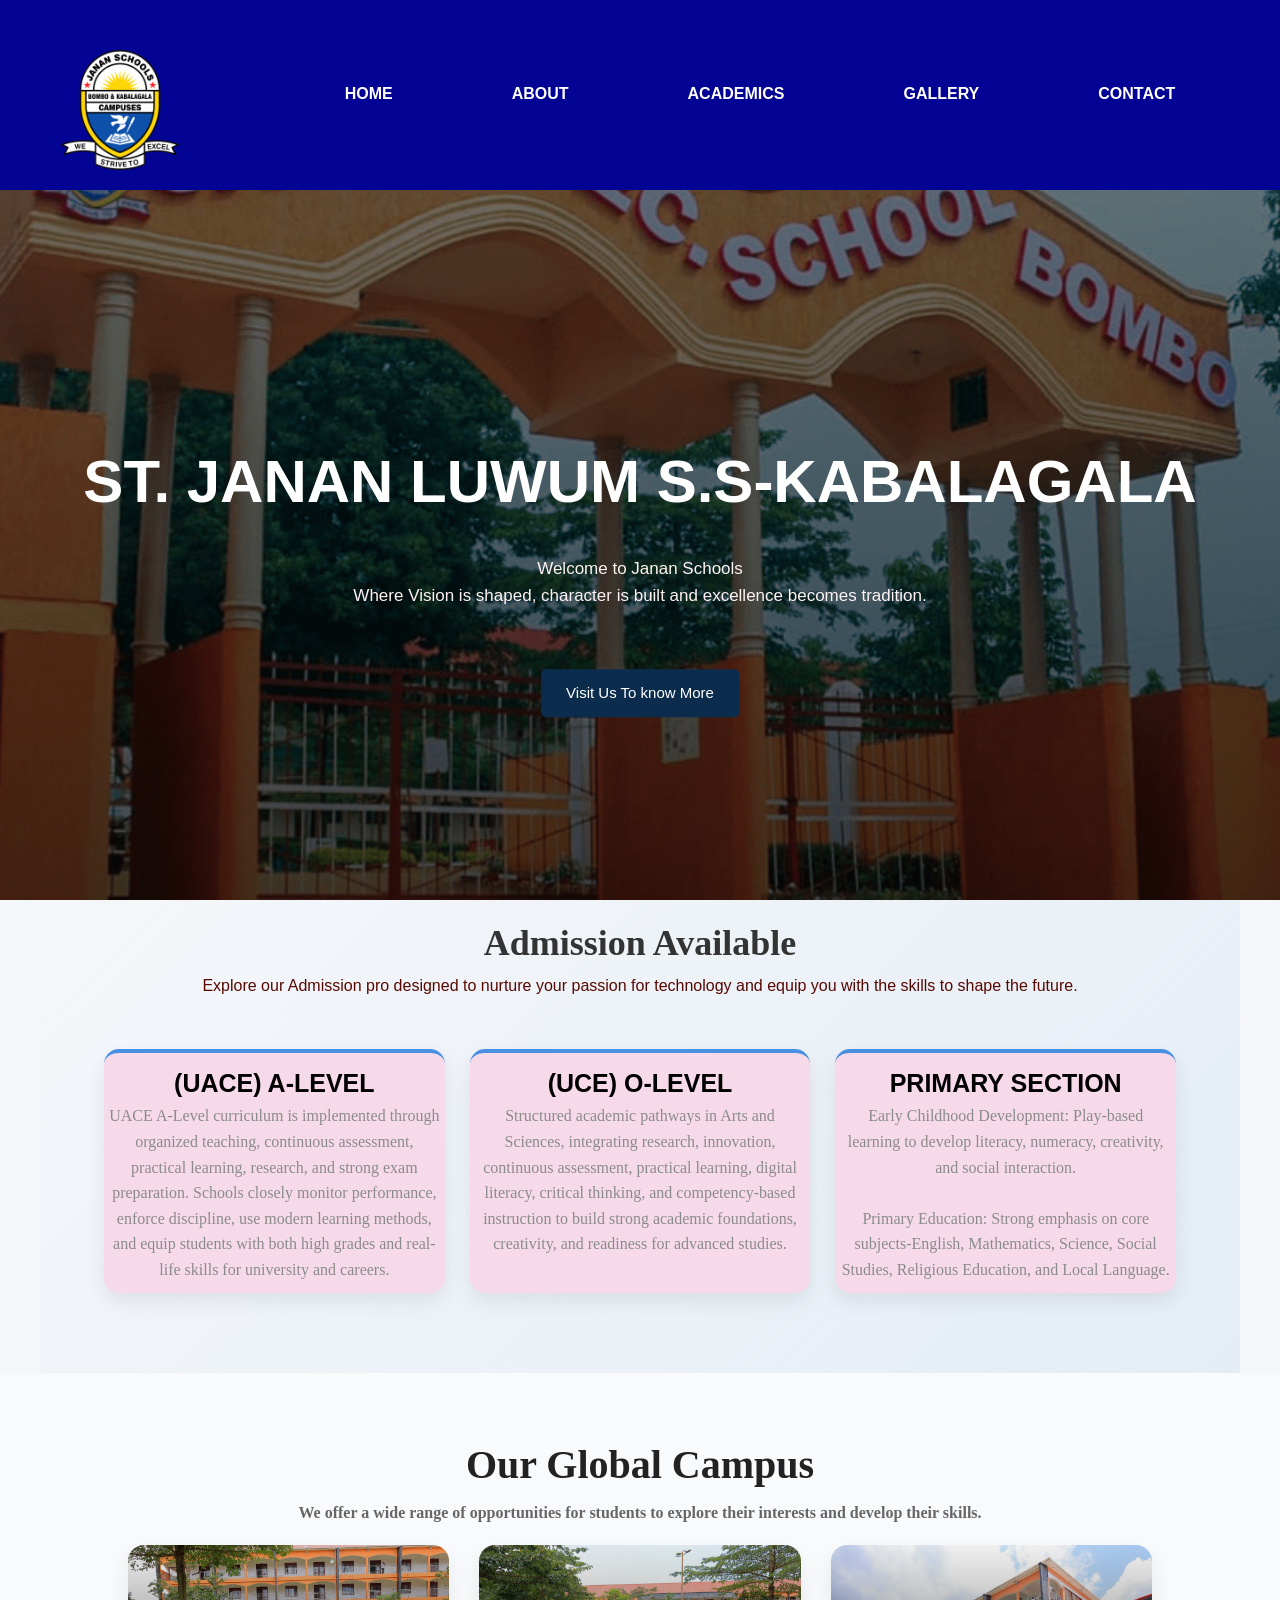
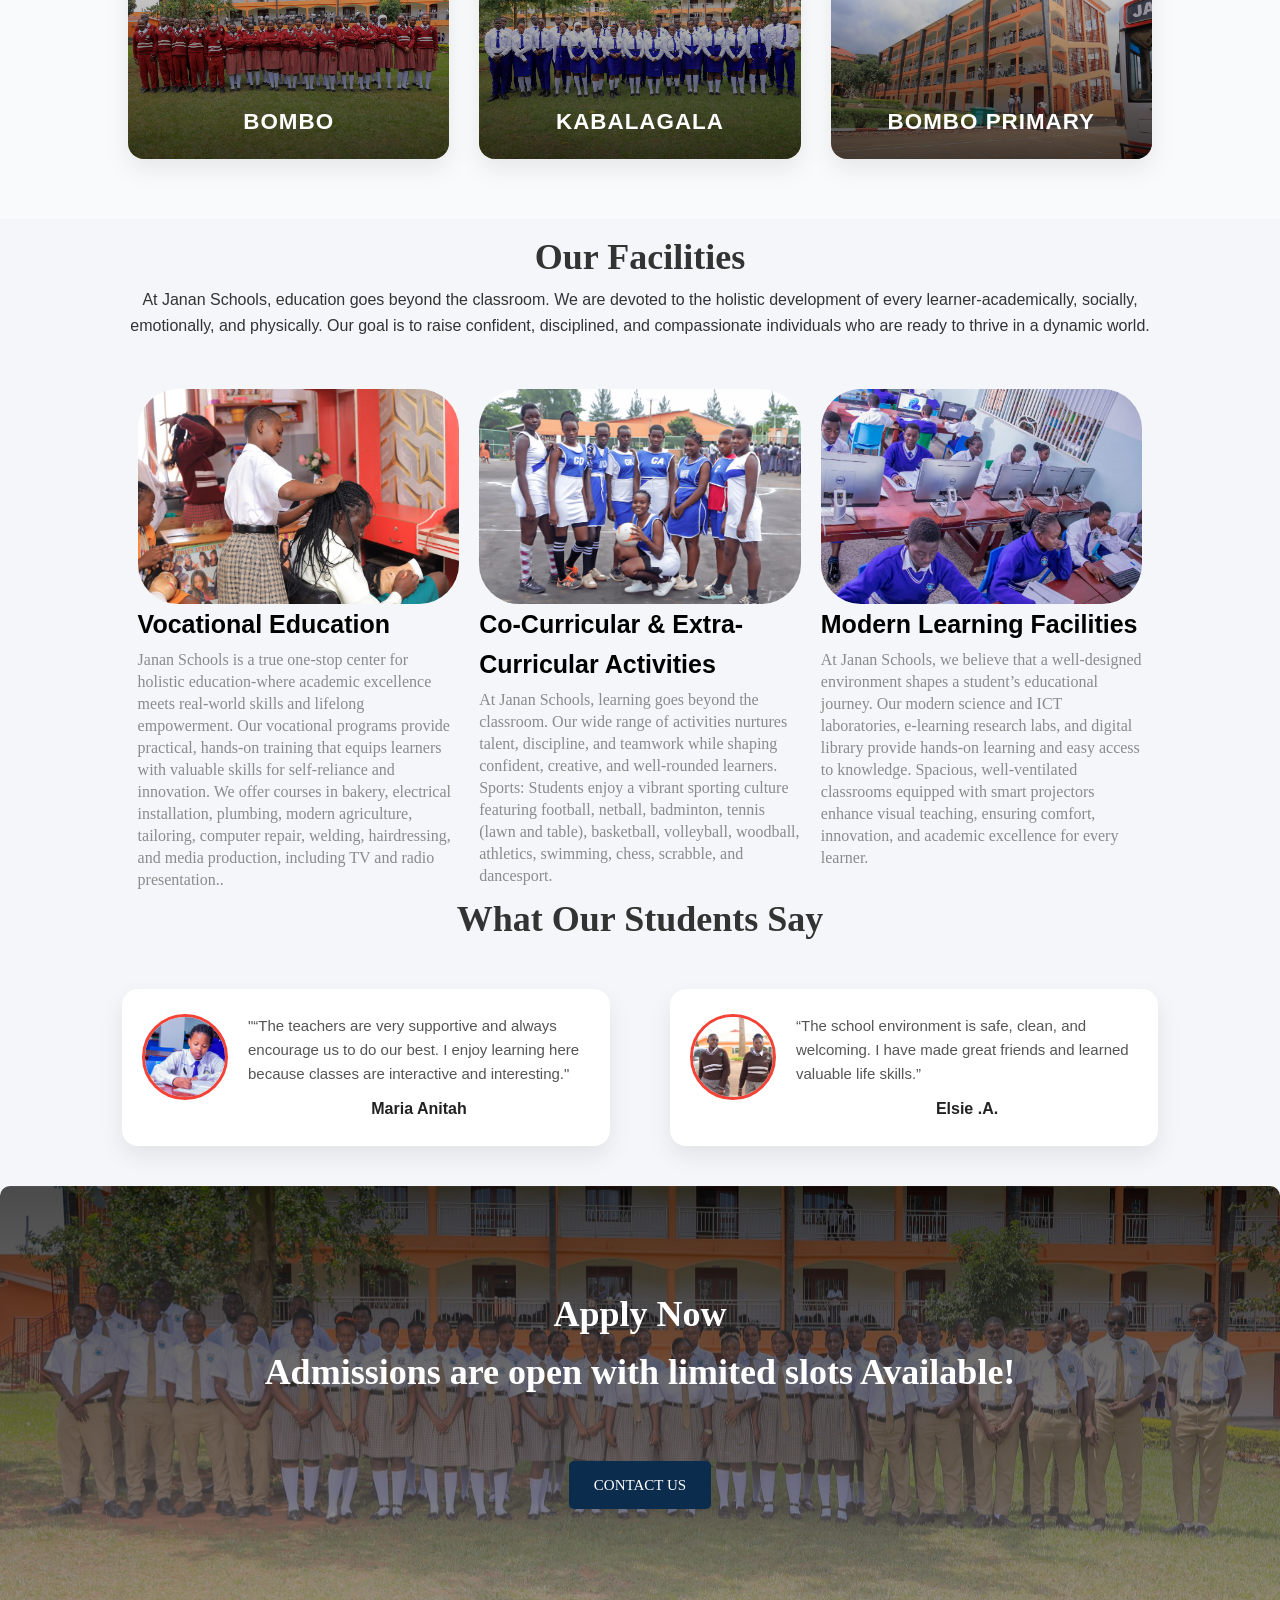
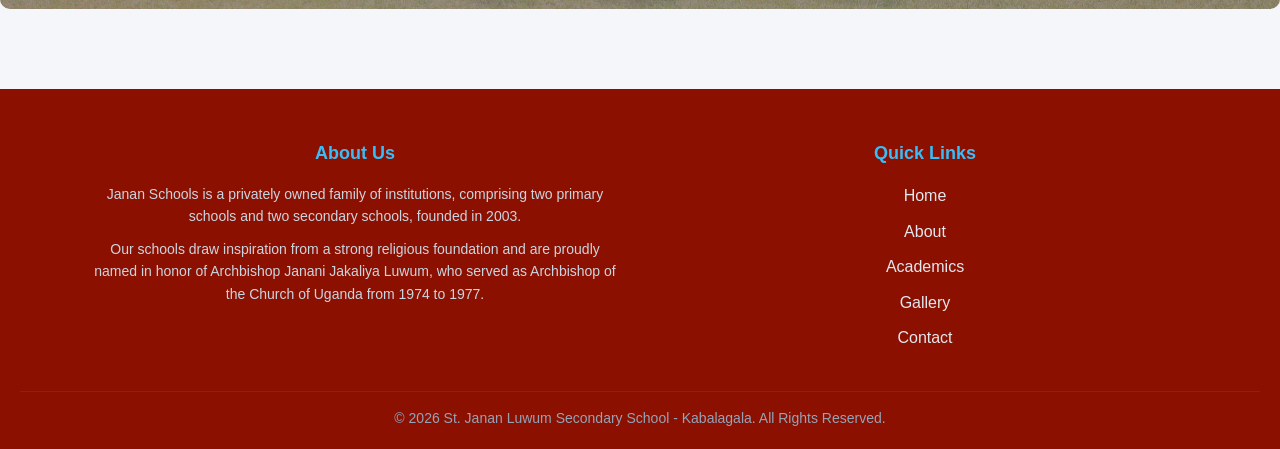
==== commit 880e1875: "Update index.html" ====
--- a/index.html
+++ b/index.html
@@ -45,6 +45,7 @@
           future.
         </p> 
       </div>
+       <br><br>
       <div class="row">
         <div class="course-col">
           <h3>(UACE) A-LEVEL </h3>
--- a/style.css
+++ b/style.css
@@ -6,8 +6,9 @@
 .header {
   min-height: 100vh;
   width: 100%;
+  /* Using a single dark color at two different opacities */
   background-image: 
-    linear-gradient(rgba(7, 7, 7, 0.877), rgba(9, 22, 78, 0.815)),
+    linear-gradient(rgba(0, 0, 0, 0.5), rgba(0, 0, 0, 0.7)),
     url("bg1.jpeg");
   background-position: center;
   background-size: cover;
@@ -18,7 +19,7 @@
   padding: 0% 6%;
   justify-content: space-between;
   align-items: center;
-  background: #0b2c4d;
+  background: #2702ad;
 }
 
 nav img {
@@ -167,7 +168,7 @@
   position: absolute;
   width: 100%;
   z-index: 10;
-  background: rgba(0, 0, 0, 0.4);
+  background: rgb(3, 3, 148);
 }
 
 .header .logo img {
@@ -804,7 +805,7 @@
 
 
 .footer {
-  background: #0f172a;
+  background: #8b1000;
   color: #ffffff;
   padding: 50px 20px 20px;
   margin-top: 60px;
@@ -1376,4 +1377,155 @@
   .sub-header h1 {
     font-size: 28px;
   }
-}+}
+
+/* ============================= */
+/* GLOBAL RESPONSIVE FIX */
+/* ============================= */
+
+/* Prevent horizontal scroll */
+html, body {
+  width: 100%;
+  overflow-x: hidden;
+}
+
+/* Make all sections fit perfectly */
+section, div {
+  max-width: 100%;
+}
+
+/* Images fix */
+img {
+  max-width: 100%;
+  height: auto;
+  display: block;
+}
+
+/* Fix rows spacing */
+.row {
+  width: 100%;
+  margin: 0;
+  gap: 20px;
+}
+
+/* Fix common containers */
+.course,
+.facilities,
+.testimonial,
+.cta,
+.about-us,
+.location {
+  width: 100% !important;
+  margin: 0 auto;
+  padding-left: 5%;
+  padding-right: 5%;
+  box-sizing: border-box;
+}
+
+/* Remove extra spacing */
+h1, h2, h3, p {
+  margin-left: 0;
+  margin-right: 0;
+}
+
+/* ============================= */
+/* NAV FIX */
+/* ============================= */
+nav {
+  flex-wrap: wrap;
+}
+
+.nav-links ul {
+  flex-wrap: wrap;
+  justify-content: center;
+}
+
+/* ============================= */
+/* MOBILE (≤768px) */
+/* ============================= */
+@media (max-width: 768px) {
+
+  /* Fix header text overflow */
+  .text-box {
+    width: 95%;
+    top: 55%;
+  }
+
+  .text-box h1 {
+    font-size: 28px;
+  }
+
+  .text-box p {
+    font-size: 14px;
+  }
+
+  /* Stack all flex rows */
+  .row {
+    flex-direction: column !important;
+    align-items: center;
+  }
+
+  /* Cards full width */
+  .course-col,
+  .facilities-col,
+  .testimonial-col {
+    width: 100% !important;
+    max-width: 100%;
+  }
+
+  /* Fix campus & gallery grids */
+  .campus-grid,
+  .gallery .row {
+    grid-template-columns: 1fr !important;
+  }
+
+  /* Footer fix */
+  .footer-container {
+    flex-direction: column;
+    align-items: center;
+    text-align: center;
+  }
+
+  /* Remove side overflow */
+  .contact-section {
+    padding: 30px 5%;
+  }
+
+}
+
+/* ============================= */
+/* TABLET (769px–1024px) */
+/* ============================= */
+@media (min-width: 769px) and (max-width: 1024px) {
+
+  .course-col,
+  .facilities-col,
+  .testimonial-col {
+    flex-basis: 45% !important;
+  }
+
+  .campus-grid {
+    grid-template-columns: repeat(2, 1fr);
+  }
+
+  .gallery .row {
+    grid-template-columns: repeat(2, 1fr);
+  }
+
+}
+
+/* ============================= */
+/* LARGE SCREENS FIX */
+/* ============================= */
+@media (min-width: 1200px) {
+
+  .course,
+  .facilities,
+  .testimonial,
+  .about-us,
+  .location {
+    max-width: 1200px;
+    margin: auto;
+  }
+
+}
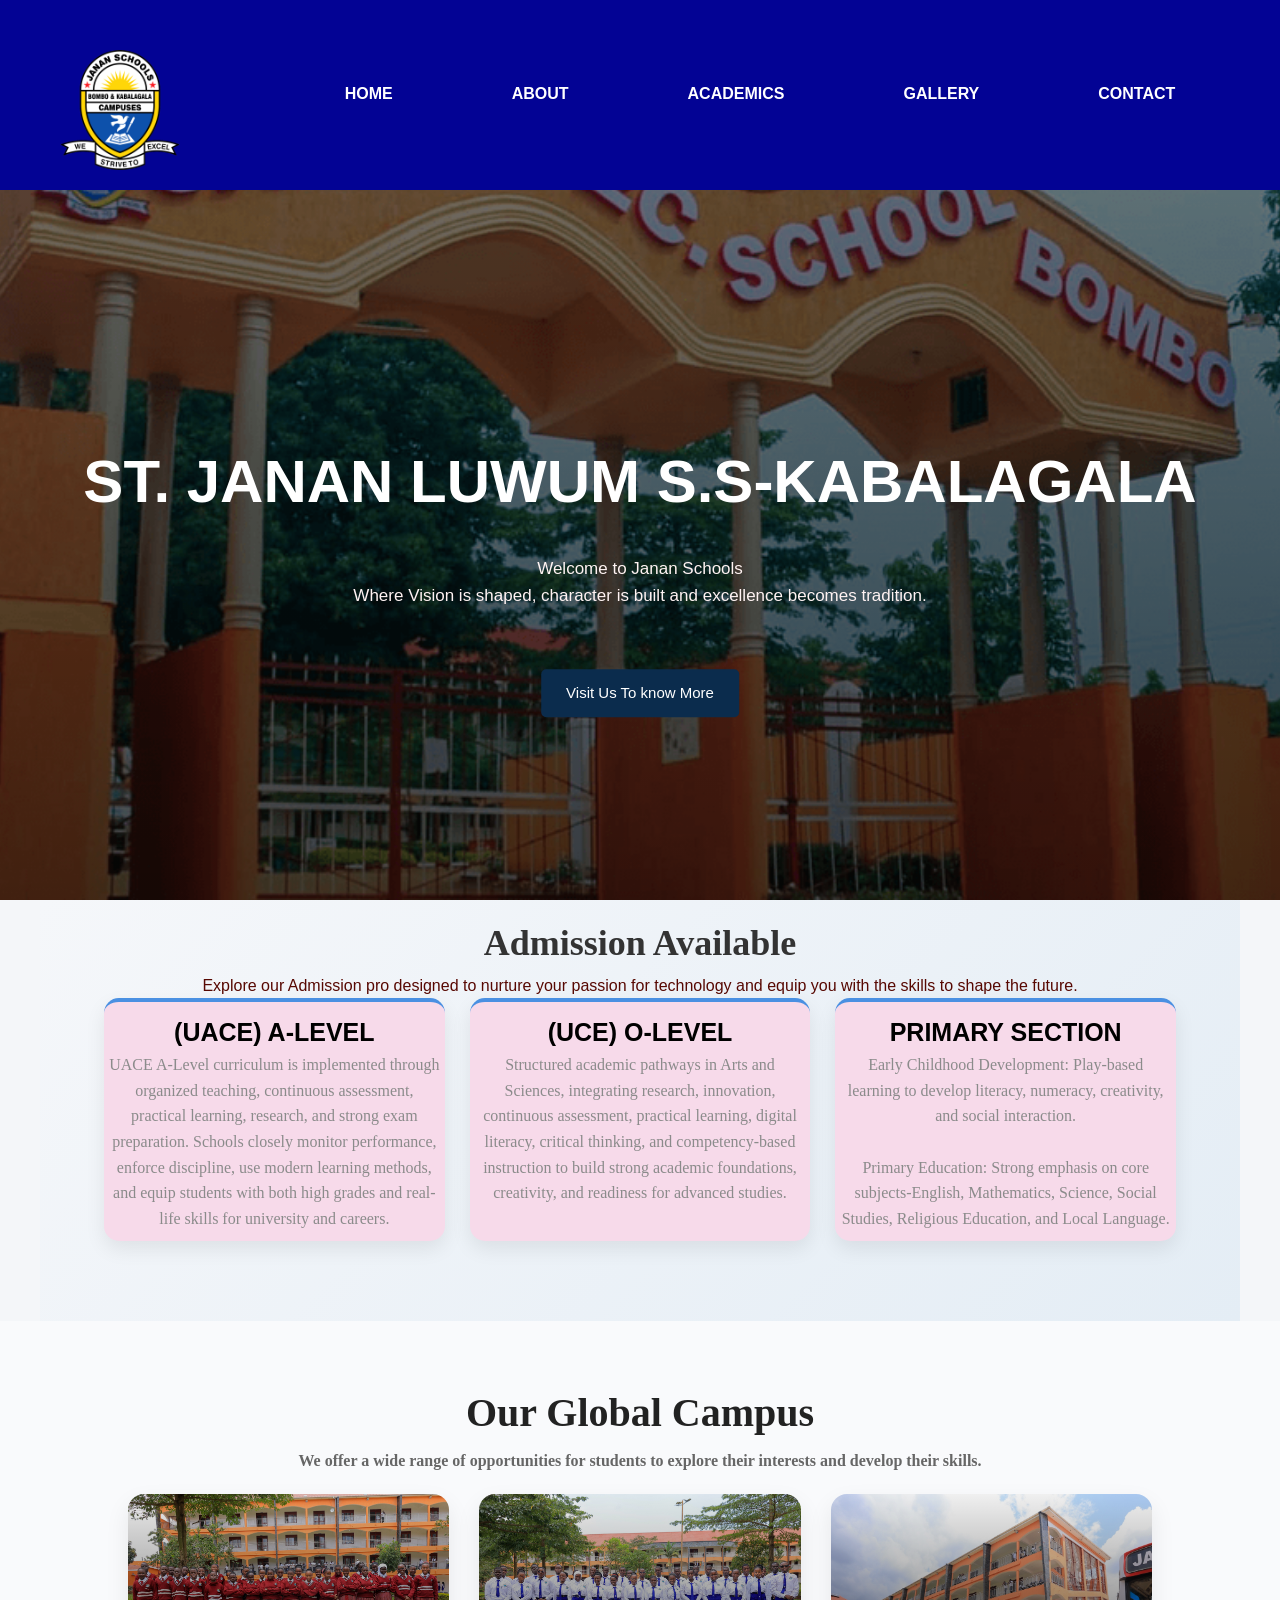
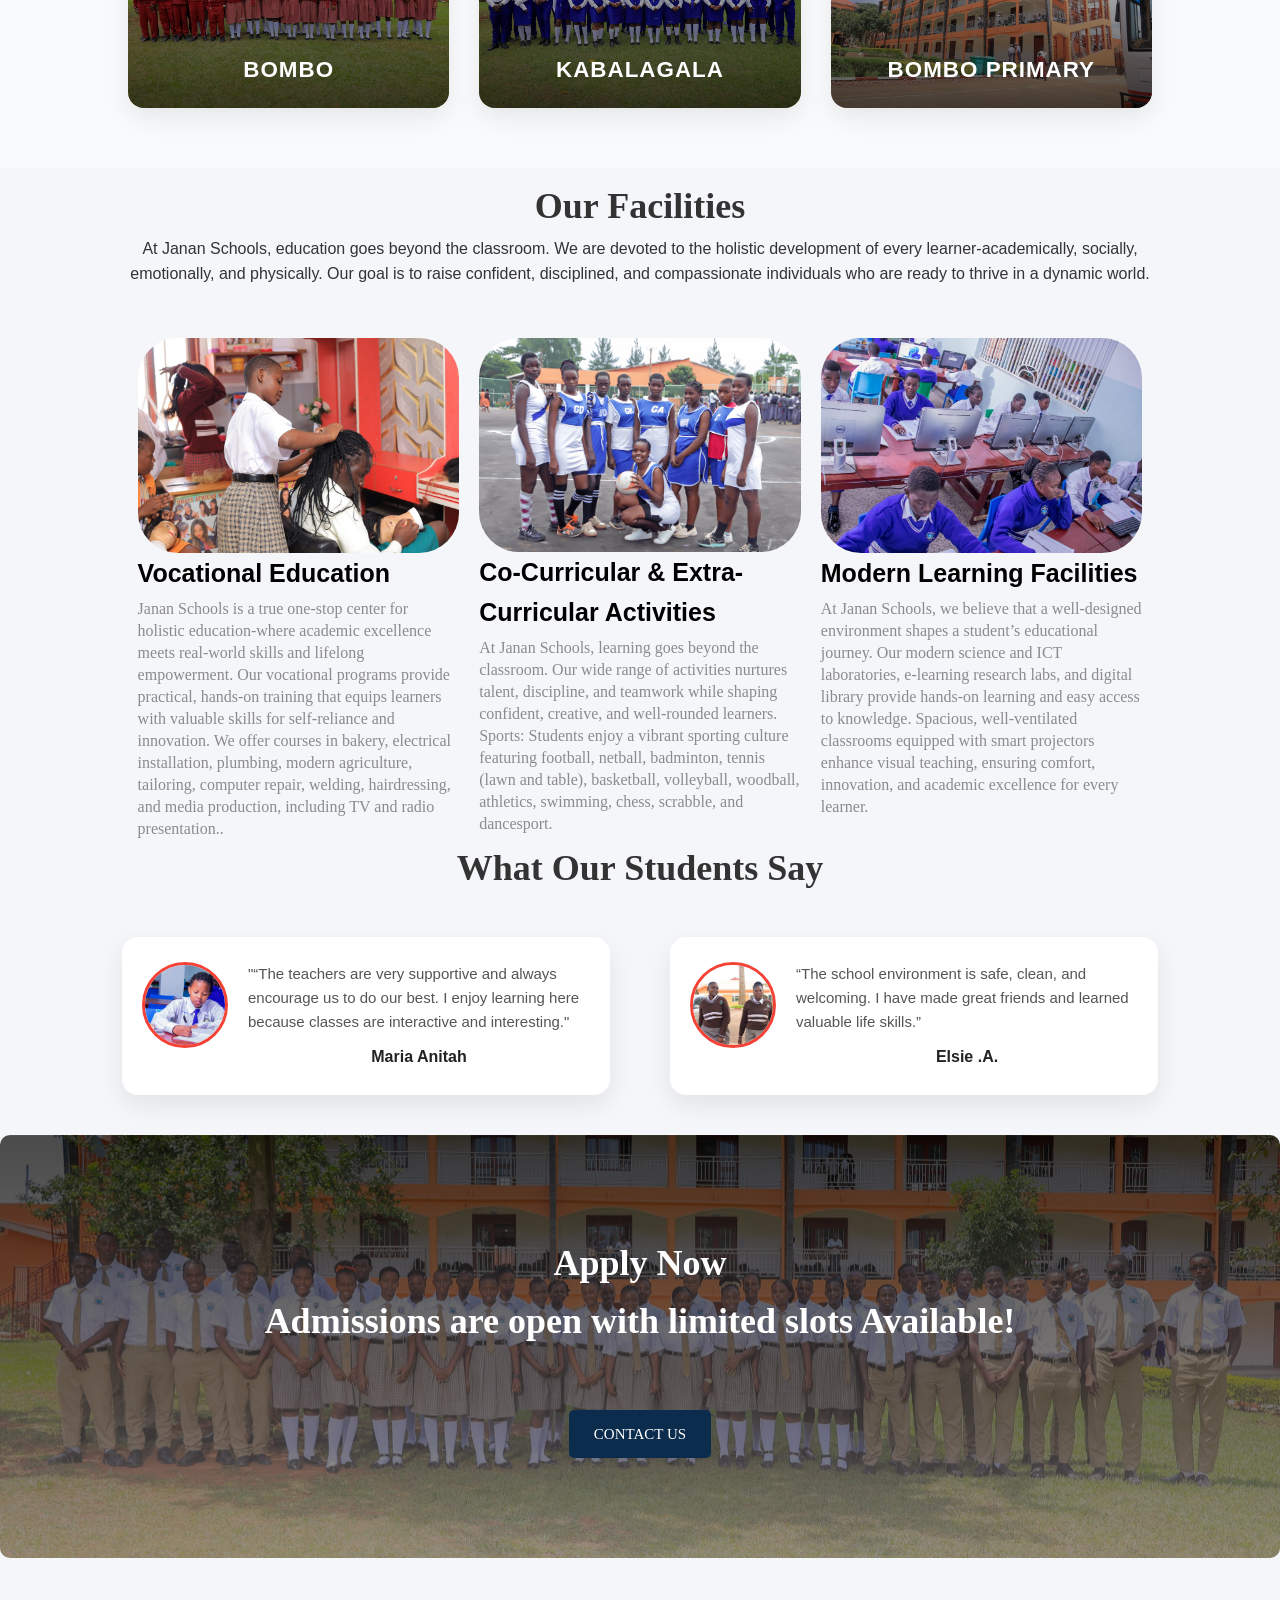
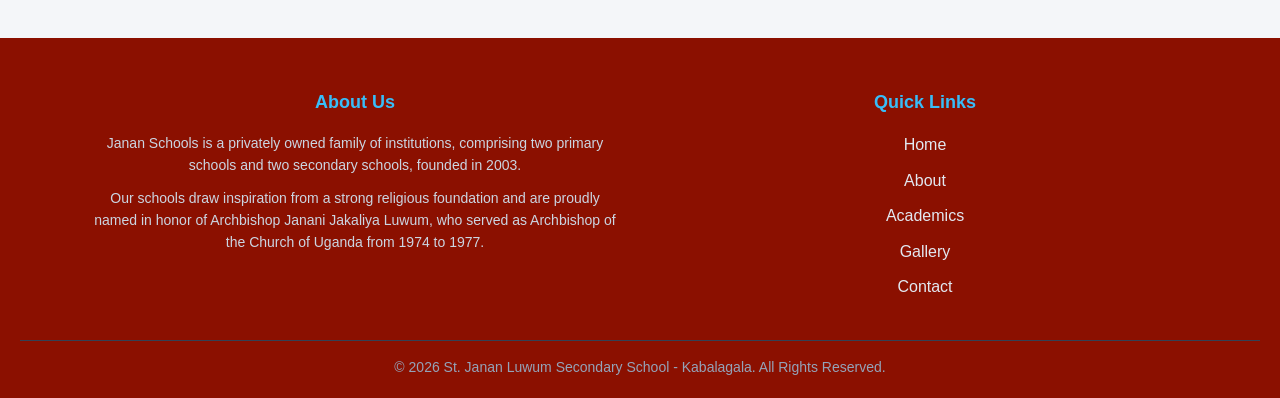
==== commit 70c50aa2: "Update index.html" ====
--- a/index.html
+++ b/index.html
@@ -45,7 +45,6 @@
           future.
         </p> 
       </div>
-       <br><br>
       <div class="row">
         <div class="course-col">
           <h3>(UACE) A-LEVEL </h3>
